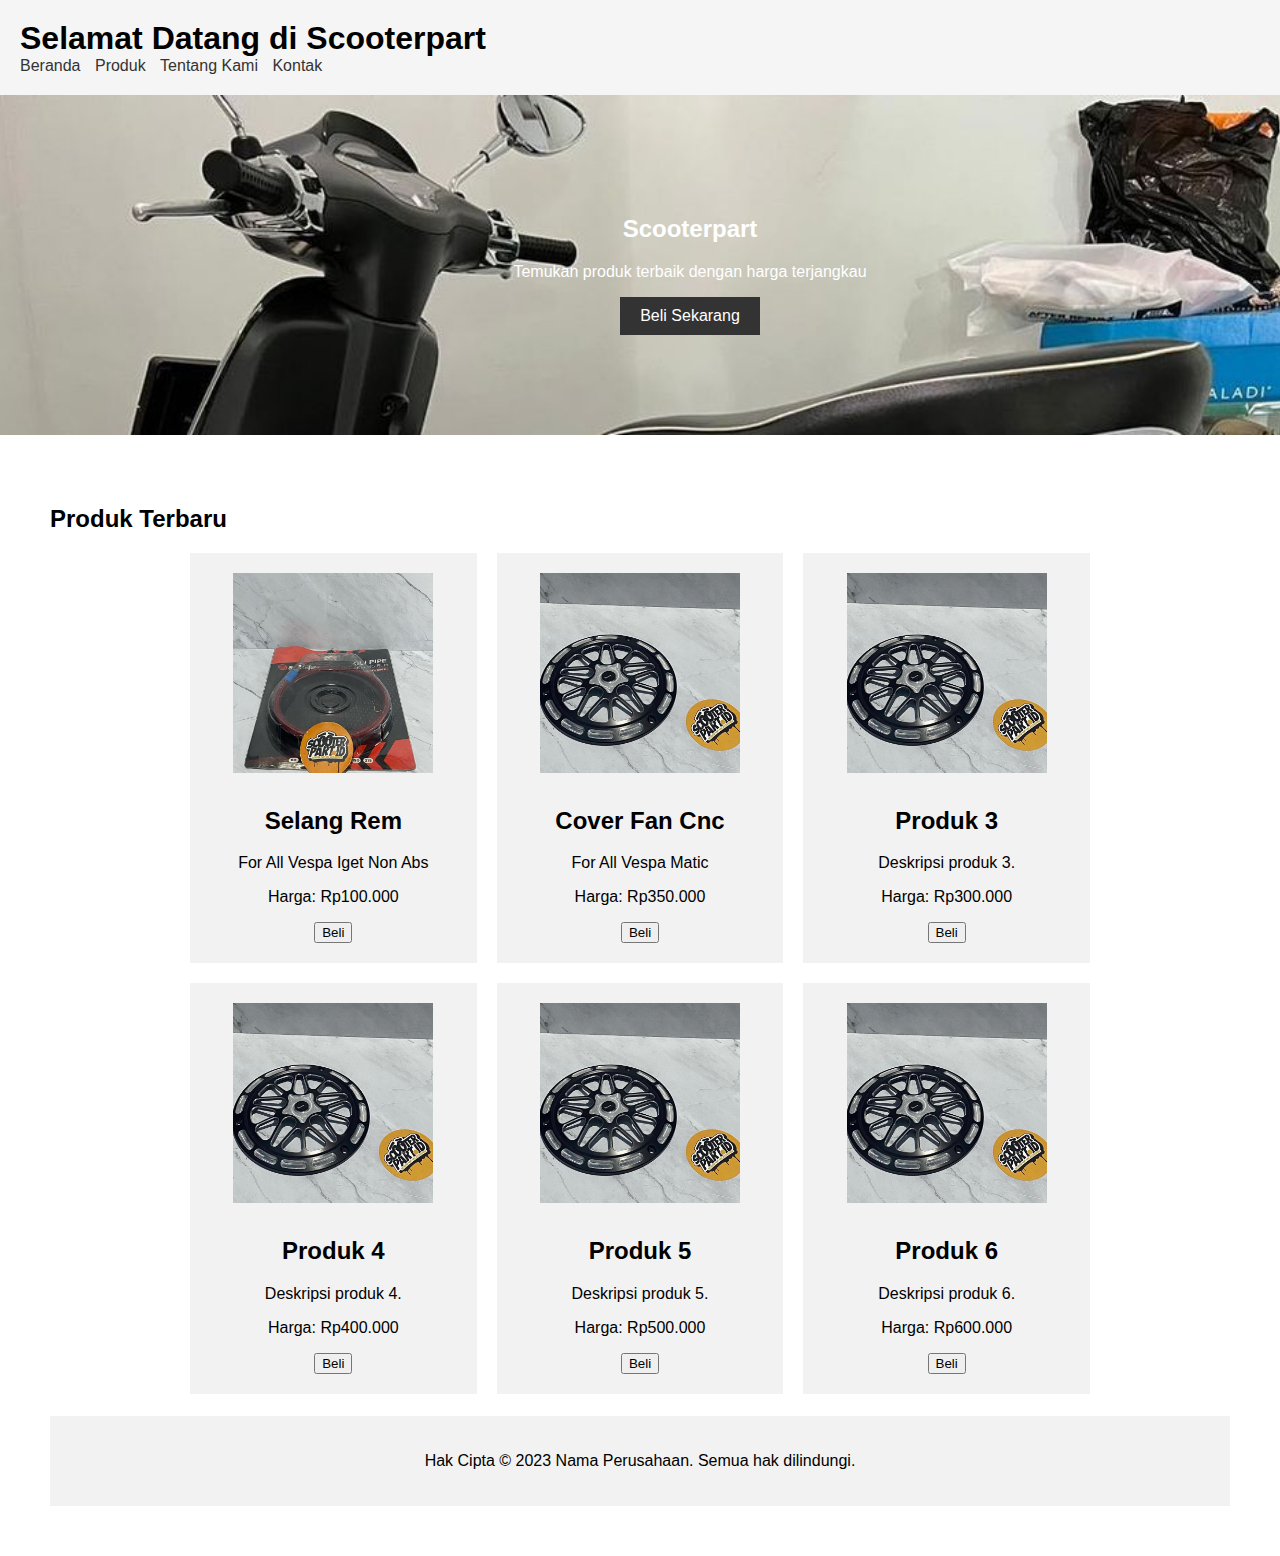
==== index.html @ 416b2d2c "d" ====
<!DOCTYPE html>
<html>
<head>
  <title>Scooterpart</title>
  <link rel="stylesheet" type="text/css" href="style.css">
</head>
<body>
  <header>
    <h1>Selamat Datang di Scooterpart</h1>
    <nav>
      <ul>
        <li><a href="#">Beranda</a></li>
        <li><a href="#">Produk</a></li>
        <li><a href="#">Tentang Kami</a></li>
        <li><a href="#">Kontak</a></li>
      </ul>
    </nav>
  </header>
  
  <section id="hero">
    <h2>Scooterpart</h2>
    <p>Temukan produk terbaik dengan harga terjangkau</p>
    <a href="#" class="btn">Beli Sekarang</a>
  </section>
  
  <section id="produk">
    <h2>Produk Terbaru</h2>
    <div class="container">
        <div class="item">
          <img src="gambar1.png" alt="Gambar Produk 1">
          <h2>Selang Rem</h2>
          <p>For All Vespa Iget Non Abs</p>
          <p>Harga: Rp100.000</p>
          <button>Beli</button>
        </div>
        <div class="item">
          <img src="gambar2.png" alt="Gambar Produk 2">
          <h2>Cover Fan Cnc</h2>
          <p>For All Vespa Matic</p>
          <p>Harga: Rp350.000</p>
          <button>Beli</button>
        </div>
        <div class="item">
          <img src="gambar2.png" alt="Gambar Produk 3">
          <h2>Produk 3</h2>
          <p>Deskripsi produk 3.</p>
          <p>Harga: Rp300.000</p>
          <button>Beli</button>
        </div>
        <div class="item">
          <img src="gambar2.png" alt="Gambar Produk 4">
          <h2>Produk 4</h2>
          <p>Deskripsi produk 4.</p>
          <p>Harga: Rp400.000</p>
          <button>Beli</button>
        </div>
        <div class="item">
          <img src="gambar2.png" alt="Gambar Produk 5">
          <h2>Produk 5</h2>
          <p>Deskripsi produk 5.</p>
          <p>Harga: Rp500.000</p>
          <button>Beli</button>
        </div>
        <div class="item">
          <img src="gambar2.png" alt="Gambar Produk 6">
          <h2>Produk 6</h2>
          <p>Deskripsi produk 6.</p>
          <p>Harga: Rp600.000</p>
          <button>Beli</button>
        </div>
    </div>
<h1></h1>

    <div class="footer">
        <p>Hak Cipta &copy; 2023 Nama Perusahaan. Semua hak dilindungi.</p>
      </div>
  
  <script src="script.js"></script>
</body>
</html>
---- style.css ----
/* style.css */

body {
  font-family: Arial, sans-serif;
  margin: 0;
  padding: 0;
}

header {
  background-color: #f5f5f5;
  padding: 20px;
}

header h1 {
  margin: 0;
}

nav ul {
  list-style-type: none;
  margin: 0;
  padding: 0;
}

nav ul li {
  display: inline;
  margin-right: 10px;
}

nav ul li a {
  text-decoration: none;
  color: #333;
}
section#hero {
    background-image: url('bg beranda.jpg');
    background-size: cover;
    color: #fff;
    padding: 100px;
    text-align: center;
    width: 100%;
    margin-left: -50px;
    margin-right: -50px;
  }
  
.btn {
  display: inline-block;
  padding: 10px 20px;
  background-color: #333;
  color: #fff;
  text-decoration: none;
}

section#produk {
  padding: 50px;
}

.container {
    display: grid;
    grid-template-columns: repeat(3, 1fr);
    grid-gap: 20px;
    max-width: 900px;
    margin: 0 auto;
  }
  
  .item {
    background-color: #f2f2f2;
    padding: 20px;
    text-align: center;
  }
  
  .item img {
    width: 200px;
    height: 200px;
    object-fit: cover;
    margin-bottom: 10px;
  }

  .footer {
    background-color: #f2f2f2;
    padding: 20px;
    text-align: center;
  }
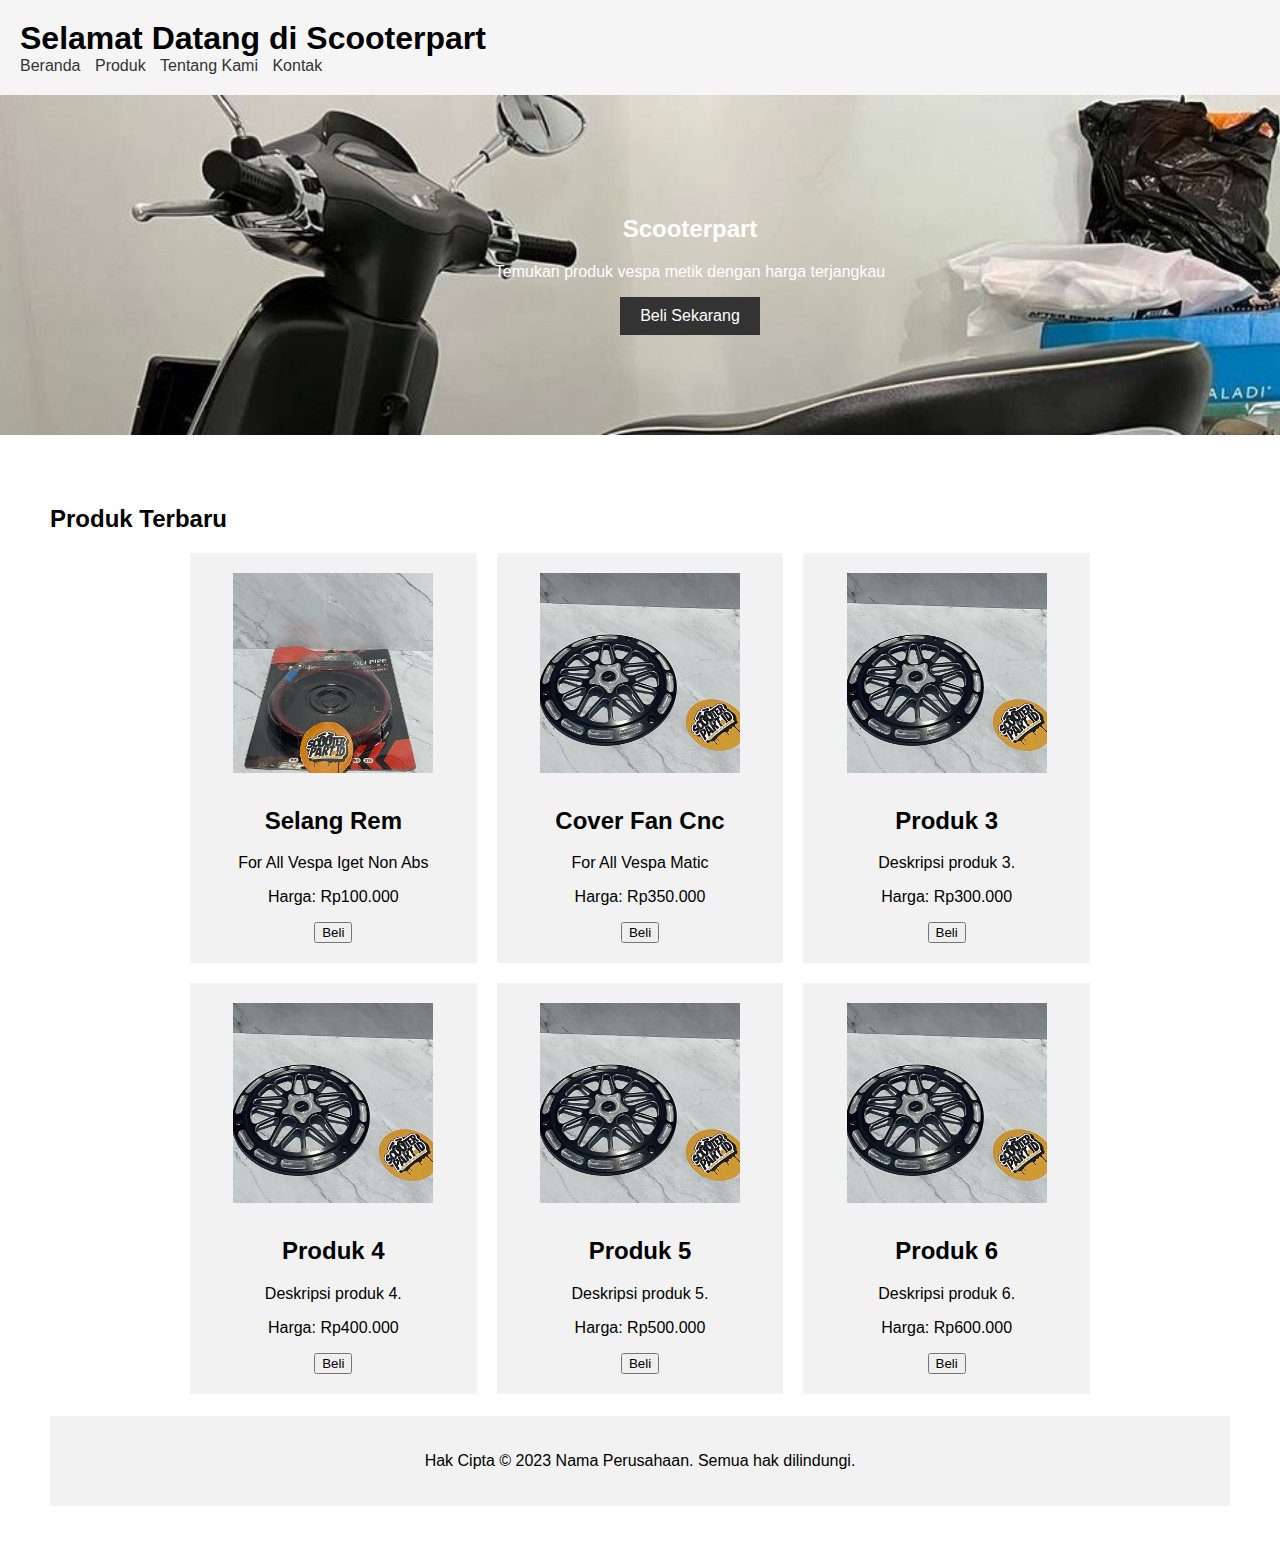
==== commit fd099ebf: "Update index.html" ====
--- a/index.html
+++ b/index.html
@@ -19,7 +19,7 @@
   
   <section id="hero">
     <h2>Scooterpart</h2>
-    <p>Temukan produk terbaik dengan harga terjangkau</p>
+    <p>Temukan produk vespa metik dengan harga terjangkau</p>
     <a href="#" class="btn">Beli Sekarang</a>
   </section>
   
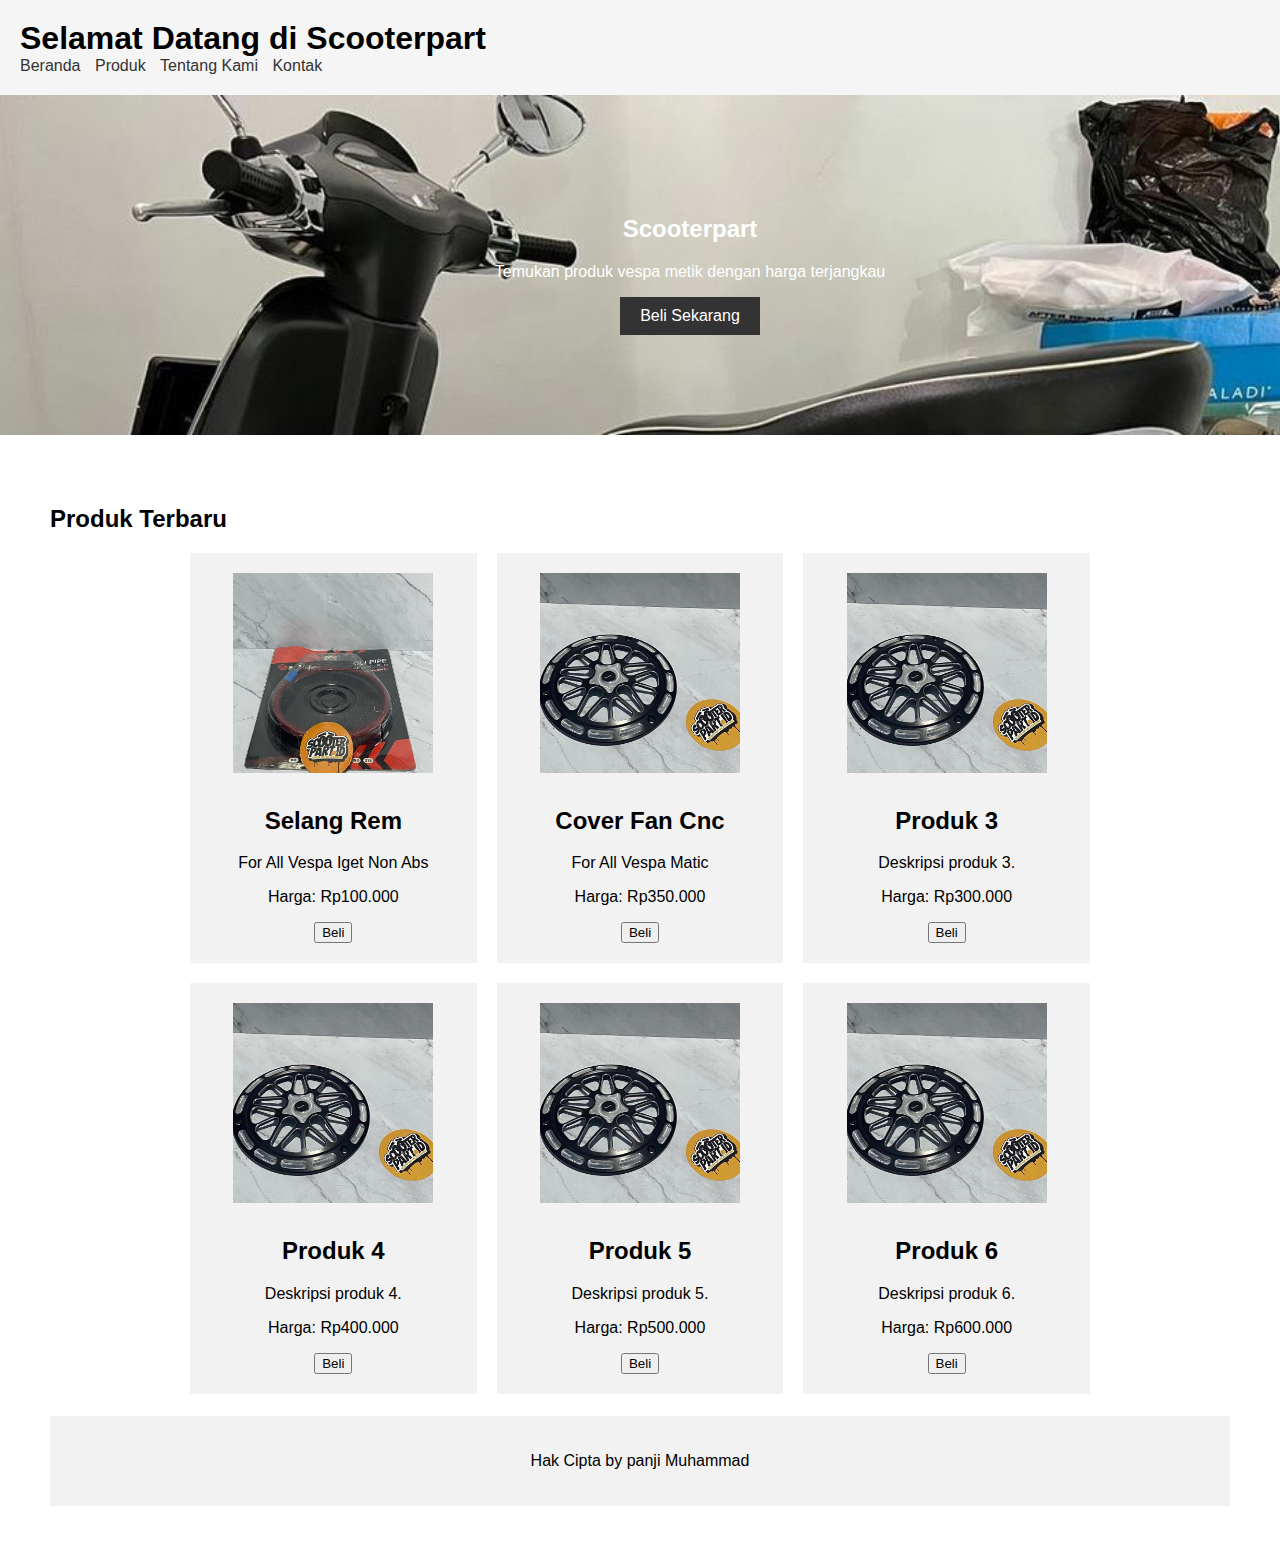
==== commit dbaa3080: "Update index.html" ====
--- a/index.html
+++ b/index.html
@@ -72,7 +72,7 @@
 <h1></h1>
 
     <div class="footer">
-        <p>Hak Cipta &copy; 2023 Nama Perusahaan. Semua hak dilindungi.</p>
+        <p>Hak Cipta by panji Muhammad</p>
       </div>
   
   <script src="script.js"></script>
